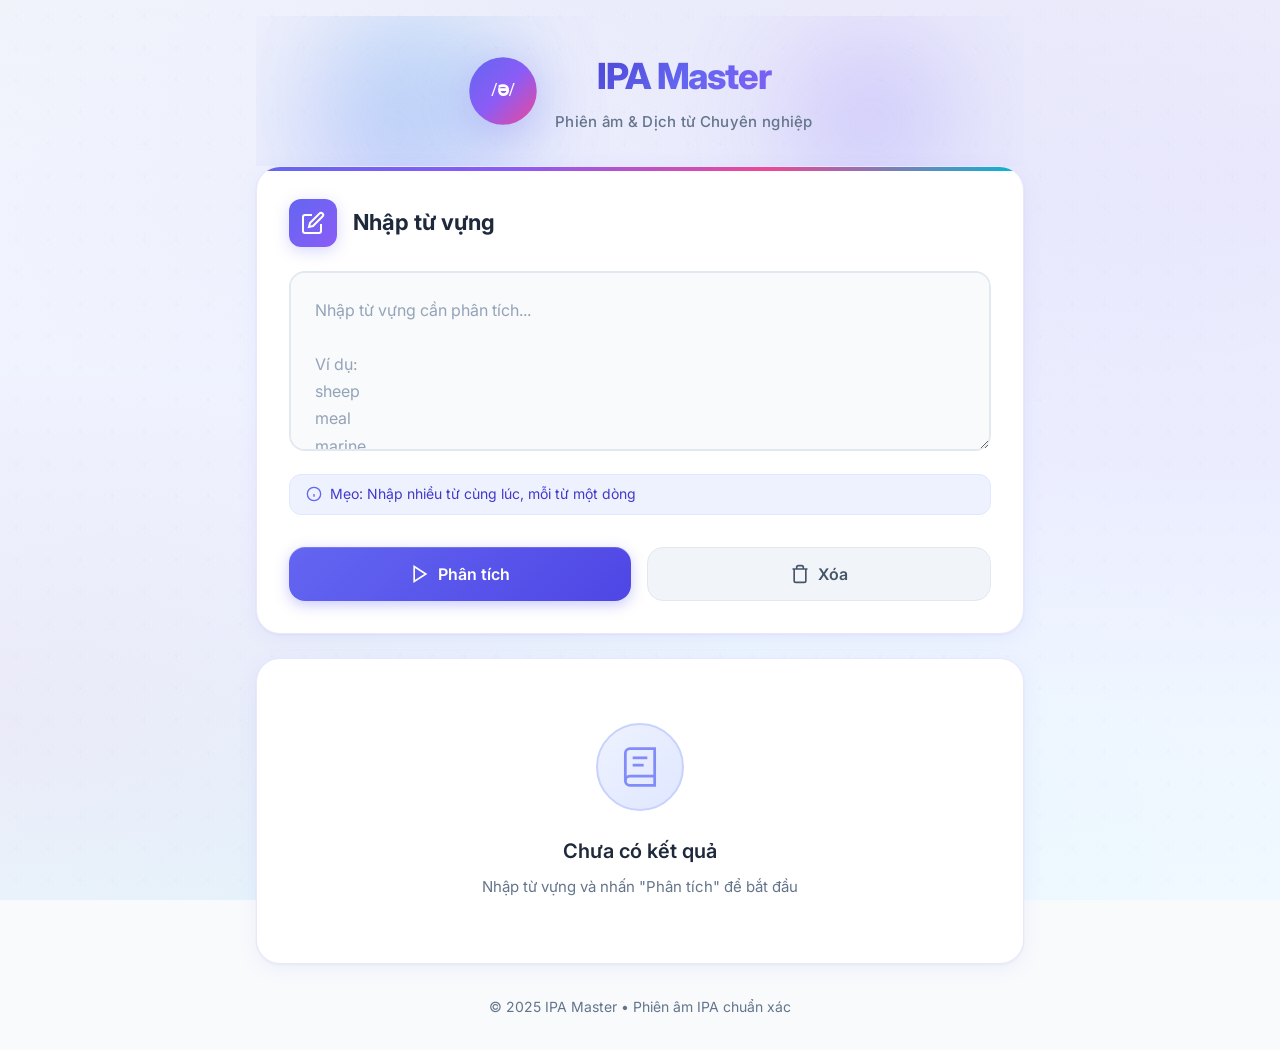
==== index.html @ b2385495 "update code" ====
<!DOCTYPE html>
<html lang="vi">
<head>
    <meta charset="UTF-8">
    <meta name="viewport" content="width=device-width, initial-scale=1.0, maximum-scale=1.0, user-scalable=no">
    <meta name="theme-color" content="#f8fafc">
    <meta name="apple-mobile-web-app-capable" content="yes">
    <meta name="apple-mobile-web-app-status-bar-style" content="default">
    <meta name="apple-mobile-web-app-title" content="IPA Master">
    <meta name="mobile-web-app-capable" content="yes">
    <meta name="application-name" content="IPA Master">
    <meta name="msapplication-TileColor" content="#6366f1">
    <meta name="msapplication-navbutton-color" content="#6366f1">
    
    <title>IPA Master - Phiên âm & Dịch từ</title>
    
    <!-- PWA Manifest -->
    <link rel="manifest" href="manifest.json">
    
    <!-- Icons -->
    <link rel="icon" type="image/svg+xml" href="icons/icon.svg">
    <link rel="apple-touch-icon" href="icons/icon.svg">
    
    <!-- Fonts -->
    <link rel="preconnect" href="https://fonts.googleapis.com">
    <link rel="preconnect" href="https://fonts.gstatic.com" crossorigin>
    <link href="https://fonts.googleapis.com/css2?family=Inter:wght@300;400;500;600;700;800&family=JetBrains+Mono:wght@400;500;600&display=swap" rel="stylesheet">
    
    <link rel="stylesheet" href="style.css">
</head>
<body>
    <!-- Animated Background -->
    <div class="bg-gradient"></div>
    <div class="bg-pattern"></div>
    
    <div class="app-container">
        <!-- Header with Logo -->
        <header class="app-header">
            <div class="logo-container">
                <div class="logo">
                    <svg viewBox="0 0 512 512" class="logo-icon">
                        <defs>
                            <linearGradient id="logoGrad" x1="0%" y1="0%" x2="100%" y2="100%">
                                <stop offset="0%" style="stop-color:#6366f1"/>
                                <stop offset="50%" style="stop-color:#8b5cf6"/>
                                <stop offset="100%" style="stop-color:#ec4899"/>
                            </linearGradient>
                        </defs>
                        <circle cx="256" cy="256" r="240" fill="url(#logoGrad)"/>
                        <text x="256" y="290" text-anchor="middle" font-family="Georgia, serif" font-size="140" font-weight="bold" fill="#fff">/ə/</text>
                    </svg>
                    <div class="logo-text">
                        <h1>IPA Master</h1>
                        <span class="tagline">Phiên âm & Dịch từ Chuyên nghiệp</span>
                    </div>
                </div>
            </div>
            <div class="header-decoration">
                <div class="floating-orb orb-1"></div>
                <div class="floating-orb orb-2"></div>
                <div class="floating-orb orb-3"></div>
            </div>
        </header>

        <!-- Main Content -->
        <main class="main-content">
            <!-- Input Card -->
            <section class="glass-card input-card">
                <div class="card-header">
                    <div class="card-icon">
                        <svg viewBox="0 0 24 24" fill="none" stroke="currentColor" stroke-width="2">
                            <path d="M11 4H4a2 2 0 0 0-2 2v14a2 2 0 0 0 2 2h14a2 2 0 0 0 2-2v-7"/>
                            <path d="M18.5 2.5a2.121 2.121 0 0 1 3 3L12 15l-4 1 1-4 9.5-9.5z"/>
                        </svg>
                    </div>
                    <h2>Nhập từ vựng</h2>
                </div>
                
                <div class="input-wrapper">
                    <textarea 
                        id="wordInput" 
                        class="modern-textarea"
                        placeholder="Nhập từ vựng cần phân tích...&#10;&#10;Ví dụ:&#10;sheep&#10;meal&#10;marine&#10;cheap&#10;three"
                    ></textarea>
                    <div class="textarea-glow"></div>
                </div>
                
                <div class="input-hint">
                    <svg viewBox="0 0 24 24" fill="none" stroke="currentColor" stroke-width="2">
                        <circle cx="12" cy="12" r="10"/>
                        <path d="M12 16v-4"/>
                        <path d="M12 8h.01"/>
                    </svg>
                    <span>Mẹo: Nhập nhiều từ cùng lúc, mỗi từ một dòng</span>
                </div>

                <div class="action-buttons">
                    <button class="btn-modern btn-primary" onclick="processWords()">
                        <svg viewBox="0 0 24 24" fill="none" stroke="currentColor" stroke-width="2">
                            <polygon points="5 3 19 12 5 21 5 3"/>
                        </svg>
                        <span>Phân tích</span>
                        <div class="btn-shine"></div>
                    </button>
                    <button class="btn-modern btn-secondary" onclick="clearResults()">
                        <svg viewBox="0 0 24 24" fill="none" stroke="currentColor" stroke-width="2">
                            <path d="M3 6h18"/>
                            <path d="M19 6v14c0 1-1 2-2 2H7c-1 0-2-1-2-2V6"/>
                            <path d="M8 6V4c0-1 1-2 2-2h4c1 0 2 1 2 2v2"/>
                        </svg>
                        <span>Xóa</span>
                    </button>
                </div>
            </section>

            <!-- Loading State -->
            <div id="loadingIndicator" class="loading-container" style="display: none;">
                <div class="loading-spinner">
                    <div class="spinner-ring"></div>
                    <div class="spinner-ring"></div>
                    <div class="spinner-ring"></div>
                </div>
                <p class="loading-text">Đang phân tích từ vựng...</p>
            </div>

            <!-- Results Section -->
            <section class="results-section" id="resultsSection">
                <div class="empty-state glass-card">
                    <div class="empty-icon">
                        <svg viewBox="0 0 24 24" fill="none" stroke="currentColor" stroke-width="1.5">
                            <path d="M4 19.5A2.5 2.5 0 0 1 6.5 17H20"/>
                            <path d="M6.5 2H20v20H6.5A2.5 2.5 0 0 1 4 19.5v-15A2.5 2.5 0 0 1 6.5 2z"/>
                            <path d="M8 7h8"/>
                            <path d="M8 11h6"/>
                        </svg>
                    </div>
                    <h3>Chưa có kết quả</h3>
                    <p>Nhập từ vựng và nhấn "Phân tích" để bắt đầu</p>
                </div>
            </section>
        </main>

        <!-- Footer -->
        <footer class="app-footer">
            <p>© 2025 IPA Master • Phiên âm IPA chuẩn xác</p>
        </footer>
    </div>

    <!-- Install PWA Button -->
    <button id="installBtn" class="install-btn" style="display: none;">
        <svg viewBox="0 0 24 24" fill="none" stroke="currentColor" stroke-width="2">
            <path d="M21 15v4a2 2 0 0 1-2 2H5a2 2 0 0 1-2-2v-4"/>
            <polyline points="7 10 12 15 17 10"/>
            <line x1="12" y1="15" x2="12" y2="3"/>
        </svg>
        <span>Cài đặt ứng dụng</span>
    </button>

    <script src="script.js"></script>
    <script>
        // Register Service Worker for PWA
        if ('serviceWorker' in navigator) {
            window.addEventListener('load', () => {
                navigator.serviceWorker.register('./sw.js')
                    .then(reg => console.log('Service Worker registered'))
                    .catch(err => console.log('Service Worker registration failed:', err));
            });
        }

        // PWA Install Prompt
        let deferredPrompt;
        const installBtn = document.getElementById('installBtn');

        window.addEventListener('beforeinstallprompt', (e) => {
            e.preventDefault();
            deferredPrompt = e;
            installBtn.style.display = 'flex';
        });

        installBtn.addEventListener('click', async () => {
            if (deferredPrompt) {
                deferredPrompt.prompt();
                const { outcome } = await deferredPrompt.userChoice;
                deferredPrompt = null;
                installBtn.style.display = 'none';
            }
        });

        window.addEventListener('appinstalled', () => {
            installBtn.style.display = 'none';
            deferredPrompt = null;
        });
    </script>
</body>
</html>
---- style.css ----
/* ============================================
   IPA Master - Premium Light Design System
   Modern, Professional & Beautiful UI
   ============================================ */

/* CSS Variables - Design Tokens */
:root {
    /* Primary Colors - Indigo/Purple theme */
    --primary-50: #eef2ff;
    --primary-100: #e0e7ff;
    --primary-200: #c7d2fe;
    --primary-300: #a5b4fc;
    --primary-400: #818cf8;
    --primary-500: #6366f1;
    --primary-600: #4f46e5;
    --primary-700: #4338ca;
    --primary-800: #3730a3;
    
    /* Accent Colors */
    --accent-purple: #8b5cf6;
    --accent-pink: #ec4899;
    --accent-cyan: #06b6d4;
    --accent-emerald: #059669;
    --accent-orange: #f59e0b;
    --accent-blue: #3b82f6;
    
    /* Neutral Colors - Light Theme */
    --gray-50: #f8fafc;
    --gray-100: #f1f5f9;
    --gray-200: #e2e8f0;
    --gray-300: #cbd5e1;
    --gray-400: #94a3b8;
    --gray-500: #64748b;
    --gray-600: #475569;
    --gray-700: #334155;
    --gray-800: #1e293b;
    --gray-900: #0f172a;
    
    /* Light Theme Base */
    --bg-main: linear-gradient(135deg, #f8fafc 0%, #e0e7ff 50%, #f0f4ff 100%);
    --bg-page: #f8fafc;
    --bg-card: #ffffff;
    --bg-card-hover: #ffffff;
    --text-primary: #1e293b;
    --text-secondary: #475569;
    --text-muted: #64748b;
    
    /* Card Effect */
    --card-bg: #ffffff;
    --card-border: rgba(99, 102, 241, 0.15);
    --card-shadow: 0 4px 20px rgba(99, 102, 241, 0.08), 0 1px 3px rgba(0, 0, 0, 0.05);
    --card-shadow-hover: 0 12px 40px rgba(99, 102, 241, 0.15), 0 4px 12px rgba(0, 0, 0, 0.08);
    
    /* Typography */
    --font-sans: 'Inter', -apple-system, BlinkMacSystemFont, 'Segoe UI', sans-serif;
    --font-mono: 'JetBrains Mono', 'SF Mono', 'Fira Code', monospace;
    
    /* Spacing */
    --space-xs: 4px;
    --space-sm: 8px;
    --space-md: 16px;
    --space-lg: 24px;
    --space-xl: 32px;
    --space-2xl: 48px;
    --space-3xl: 64px;
    
    /* Border Radius */
    --radius-sm: 8px;
    --radius-md: 12px;
    --radius-lg: 16px;
    --radius-xl: 24px;
    --radius-full: 9999px;
    
    /* Transitions */
    --transition-fast: 150ms ease;
    --transition-base: 250ms ease;
    --transition-slow: 400ms ease;
    --transition-spring: 500ms cubic-bezier(0.34, 1.56, 0.64, 1);
}

/* Reset & Base */
*, *::before, *::after {
    margin: 0;
    padding: 0;
    box-sizing: border-box;
}

html {
    font-size: 16px;
    scroll-behavior: smooth;
    -webkit-tap-highlight-color: transparent;
}

body {
    font-family: var(--font-sans);
    background: var(--bg-page);
    color: var(--text-primary);
    min-height: 100vh;
    min-height: 100dvh;
    line-height: 1.6;
    overflow-x: hidden;
    -webkit-font-smoothing: antialiased;
    -moz-osx-font-smoothing: grayscale;
}

/* Animated Background - Light Theme */
.bg-gradient {
    position: fixed;
    inset: 0;
    background: 
        radial-gradient(ellipse 100% 80% at 50% -30%, rgba(99, 102, 241, 0.12), transparent),
        radial-gradient(ellipse 80% 60% at 100% 20%, rgba(139, 92, 246, 0.08), transparent),
        radial-gradient(ellipse 60% 40% at 0% 80%, rgba(236, 72, 153, 0.06), transparent),
        radial-gradient(ellipse 70% 50% at 30% 100%, rgba(6, 182, 212, 0.05), transparent),
        linear-gradient(180deg, #f8fafc 0%, #eef2ff 50%, #f0f9ff 100%);
    z-index: -2;
}

.bg-pattern {
    position: fixed;
    inset: 0;
    background-image: 
        radial-gradient(rgba(99, 102, 241, 0.06) 1.5px, transparent 1.5px);
    background-size: 32px 32px;
    z-index: -1;
    animation: patternMove 80s linear infinite;
}

@keyframes patternMove {
    0% { transform: translate(0, 0); }
    100% { transform: translate(32px, 32px); }
}

/* App Container */
.app-container {
    max-width: 800px;
    margin: 0 auto;
    padding: var(--space-md);
    padding-bottom: env(safe-area-inset-bottom, 20px);
    min-height: 100vh;
    min-height: 100dvh;
    display: flex;
    flex-direction: column;
}

/* Header */
.app-header {
    text-align: center;
    padding: var(--space-xl) 0;
    position: relative;
}

.logo-container {
    position: relative;
    z-index: 1;
}

.logo {
    display: flex;
    align-items: center;
    justify-content: center;
    gap: var(--space-md);
}

.logo-icon {
    width: 72px;
    height: 72px;
    filter: drop-shadow(0 8px 24px rgba(99, 102, 241, 0.35));
    animation: logoFloat 6s ease-in-out infinite;
}

@keyframes logoFloat {
    0%, 100% { transform: translateY(0) rotate(0deg); }
    50% { transform: translateY(-8px) rotate(2deg); }
}

.logo-text h1 {
    font-size: 2.25rem;
    font-weight: 800;
    background: linear-gradient(135deg, var(--primary-700) 0%, var(--primary-500) 50%, var(--accent-purple) 100%);
    -webkit-background-clip: text;
    -webkit-text-fill-color: transparent;
    background-clip: text;
    letter-spacing: -0.03em;
}

.tagline {
    display: block;
    font-size: 0.9375rem;
    color: var(--text-muted);
    font-weight: 500;
    margin-top: var(--space-xs);
    letter-spacing: 0.02em;
}

/* Header Decorations */
.header-decoration {
    position: absolute;
    inset: 0;
    pointer-events: none;
    overflow: hidden;
}

.floating-orb {
    position: absolute;
    border-radius: 50%;
    filter: blur(60px);
    opacity: 0.4;
    animation: orbFloat 10s ease-in-out infinite;
}

.orb-1 {
    width: 200px;
    height: 200px;
    background: linear-gradient(135deg, var(--primary-300), var(--primary-400));
    top: 10%;
    left: 5%;
    animation-delay: 0s;
}

.orb-2 {
    width: 150px;
    height: 150px;
    background: linear-gradient(135deg, var(--accent-purple), var(--primary-300));
    top: 20%;
    right: 10%;
    animation-delay: -3s;
}

.orb-3 {
    width: 120px;
    height: 120px;
    background: linear-gradient(135deg, var(--accent-cyan), var(--primary-200));
    bottom: 10%;
    left: 15%;
    animation-delay: -5s;
}

@keyframes orbFloat {
    0%, 100% { transform: translate(0, 0) scale(1); }
    33% { transform: translate(20px, -20px) scale(1.1); }
    66% { transform: translate(-10px, 10px) scale(0.9); }
}

/* Main Content */
.main-content {
    flex: 1;
    display: flex;
    flex-direction: column;
    gap: var(--space-lg);
}

/* Glass Card - Light Theme */
.glass-card {
    background: var(--card-bg);
    backdrop-filter: blur(20px);
    -webkit-backdrop-filter: blur(20px);
    border: 1px solid var(--card-border);
    border-radius: var(--radius-xl);
    padding: var(--space-xl);
    box-shadow: var(--card-shadow);
    transition: all var(--transition-base);
}

.glass-card:hover {
    background: var(--bg-card-hover);
    border-color: var(--primary-300);
    box-shadow: var(--card-shadow-hover);
}

/* Input Card */
.input-card {
    position: relative;
    overflow: hidden;
}

.input-card::before {
    content: '';
    position: absolute;
    top: 0;
    left: 0;
    right: 0;
    height: 4px;
    background: linear-gradient(90deg, var(--primary-500), var(--accent-purple), var(--accent-pink), var(--accent-cyan));
    border-radius: var(--radius-xl) var(--radius-xl) 0 0;
}

.card-header {
    display: flex;
    align-items: center;
    gap: var(--space-md);
    margin-bottom: var(--space-lg);
}

.card-icon {
    width: 48px;
    height: 48px;
    background: linear-gradient(135deg, var(--primary-500), var(--accent-purple));
    border-radius: var(--radius-md);
    display: flex;
    align-items: center;
    justify-content: center;
    box-shadow: 0 4px 15px rgba(99, 102, 241, 0.25);
}

.card-icon svg {
    width: 24px;
    height: 24px;
    color: #fff;
}

.card-header h2 {
    font-size: 1.375rem;
    font-weight: 700;
    color: var(--text-primary);
}

/* Input Wrapper */
.input-wrapper {
    position: relative;
}

.modern-textarea {
    width: 100%;
    min-height: 180px;
    padding: var(--space-lg);
    background: var(--gray-50);
    border: 2px solid var(--gray-200);
    border-radius: var(--radius-lg);
    color: var(--text-primary);
    font-family: var(--font-sans);
    font-size: 1rem;
    line-height: 1.7;
    resize: vertical;
    transition: all var(--transition-base);
}

.modern-textarea::placeholder {
    color: var(--gray-400);
}

.modern-textarea:focus {
    outline: none;
    border-color: var(--primary-500);
    background: #fff;
    box-shadow: 
        0 0 0 4px rgba(99, 102, 241, 0.1),
        0 2px 8px rgba(99, 102, 241, 0.08);
}

.textarea-glow {
    position: absolute;
    inset: 0;
    border-radius: var(--radius-lg);
    pointer-events: none;
    opacity: 0;
    background: linear-gradient(135deg, 
        rgba(99, 102, 241, 0.03), 
        rgba(139, 92, 246, 0.02));
    transition: opacity var(--transition-base);
}

.modern-textarea:focus + .textarea-glow {
    opacity: 1;
}

/* Input Hint */
.input-hint {
    display: flex;
    align-items: center;
    gap: var(--space-sm);
    margin-top: var(--space-md);
    padding: var(--space-sm) var(--space-md);
    background: var(--primary-50);
    border: 1px solid var(--primary-100);
    border-radius: var(--radius-md);
    color: var(--primary-700);
    font-size: 0.875rem;
}

.input-hint svg {
    width: 16px;
    height: 16px;
    flex-shrink: 0;
    color: var(--primary-500);
}

/* Action Buttons */
.action-buttons {
    display: flex;
    gap: var(--space-md);
    margin-top: var(--space-xl);
}

.btn-modern {
    flex: 1;
    display: flex;
    align-items: center;
    justify-content: center;
    gap: var(--space-sm);
    padding: var(--space-md) var(--space-xl);
    border: none;
    border-radius: var(--radius-lg);
    font-family: var(--font-sans);
    font-size: 1rem;
    font-weight: 600;
    cursor: pointer;
    transition: all var(--transition-base);
    position: relative;
    overflow: hidden;
}

.btn-modern svg {
    width: 20px;
    height: 20px;
}

.btn-primary {
    background: linear-gradient(135deg, var(--primary-500), var(--primary-600));
    color: #fff;
    box-shadow: 
        0 4px 14px rgba(99, 102, 241, 0.35),
        inset 0 1px 0 rgba(255, 255, 255, 0.15);
}

.btn-primary:hover {
    background: linear-gradient(135deg, var(--primary-600), var(--primary-700));
    transform: translateY(-2px);
    box-shadow: 
        0 8px 20px rgba(99, 102, 241, 0.4),
        inset 0 1px 0 rgba(255, 255, 255, 0.2);
}

.btn-primary:active {
    transform: translateY(0);
}

.btn-shine {
    position: absolute;
    top: 0;
    left: -100%;
    width: 100%;
    height: 100%;
    background: linear-gradient(
        90deg,
        transparent,
        rgba(255, 255, 255, 0.3),
        transparent
    );
    transition: left 0.5s ease;
}

.btn-primary:hover .btn-shine {
    left: 100%;
}

.btn-secondary {
    background: var(--gray-100);
    border: 1px solid var(--gray-200);
    color: var(--text-secondary);
}

.btn-secondary:hover {
    background: var(--gray-200);
    border-color: var(--gray-300);
    color: var(--text-primary);
}

/* Loading Container */
.loading-container {
    display: flex;
    flex-direction: column;
    align-items: center;
    justify-content: center;
    padding: var(--space-3xl);
    gap: var(--space-lg);
}

.loading-spinner {
    position: relative;
    width: 60px;
    height: 60px;
}

.spinner-ring {
    position: absolute;
    inset: 0;
    border-radius: 50%;
    border: 3px solid transparent;
    animation: spinnerRotate 1.5s linear infinite;
}

.spinner-ring:nth-child(1) {
    border-top-color: var(--primary-500);
    animation-delay: 0s;
}

.spinner-ring:nth-child(2) {
    inset: 6px;
    border-right-color: var(--accent-purple);
    animation-delay: 0.15s;
    animation-direction: reverse;
}

.spinner-ring:nth-child(3) {
    inset: 12px;
    border-bottom-color: var(--accent-pink);
    animation-delay: 0.3s;
}

@keyframes spinnerRotate {
    0% { transform: rotate(0deg); }
    100% { transform: rotate(360deg); }
}

.loading-text {
    color: var(--text-secondary);
    font-weight: 500;
    animation: pulse 2s ease-in-out infinite;
}

@keyframes pulse {
    0%, 100% { opacity: 1; }
    50% { opacity: 0.5; }
}

/* Results Section */
.results-section {
    display: flex;
    flex-direction: column;
    gap: var(--space-md);
}

/* Empty State */
.empty-state {
    text-align: center;
    padding: var(--space-3xl) var(--space-xl);
}

.empty-icon {
    width: 88px;
    height: 88px;
    margin: 0 auto var(--space-lg);
    background: linear-gradient(135deg, var(--primary-50), var(--primary-100));
    border: 2px solid var(--primary-200);
    border-radius: 50%;
    display: flex;
    align-items: center;
    justify-content: center;
}

.empty-icon svg {
    width: 44px;
    height: 44px;
    color: var(--primary-400);
}

.empty-state h3 {
    font-size: 1.25rem;
    font-weight: 600;
    color: var(--text-primary);
    margin-bottom: var(--space-sm);
}

.empty-state p {
    color: var(--text-muted);
    font-size: 0.9375rem;
}

/* Word Card - Light Theme */
.word-card {
    background: var(--card-bg);
    backdrop-filter: blur(20px);
    -webkit-backdrop-filter: blur(20px);
    border: 1px solid var(--card-border);
    border-radius: var(--radius-xl);
    padding: var(--space-xl);
    transition: all var(--transition-base);
    animation: cardSlideIn 0.4s ease-out backwards;
}

.word-card:hover {
    background: var(--bg-card-hover);
    border-color: var(--primary-400);
    transform: translateY(-4px);
    box-shadow: 
        0 16px 40px rgba(99, 102, 241, 0.12),
        0 4px 12px rgba(0, 0, 0, 0.05),
        0 0 0 1px rgba(99, 102, 241, 0.1);
}

@keyframes cardSlideIn {
    from {
        opacity: 0;
        transform: translateY(20px);
    }
    to {
        opacity: 1;
        transform: translateY(0);
    }
}

.word-card:nth-child(1) { animation-delay: 0.05s; }
.word-card:nth-child(2) { animation-delay: 0.1s; }
.word-card:nth-child(3) { animation-delay: 0.15s; }
.word-card:nth-child(4) { animation-delay: 0.2s; }
.word-card:nth-child(5) { animation-delay: 0.25s; }

.word-header {
    display: flex;
    align-items: center;
    justify-content: space-between;
    gap: var(--space-md);
    margin-bottom: var(--space-lg);
    flex-wrap: wrap;
}

.word-title {
    font-size: 1.875rem;
    font-weight: 700;
    background: linear-gradient(135deg, var(--primary-700), var(--primary-500));
    -webkit-background-clip: text;
    -webkit-text-fill-color: transparent;
    background-clip: text;
}

.audio-buttons {
    display: flex;
    gap: var(--space-sm);
}

.audio-btn {
    display: flex;
    align-items: center;
    gap: var(--space-xs);
    padding: var(--space-sm) var(--space-md);
    background: var(--primary-50);
    border: 1px solid var(--primary-200);
    border-radius: var(--radius-md);
    color: var(--primary-600);
    font-family: var(--font-sans);
    font-size: 0.875rem;
    font-weight: 600;
    cursor: pointer;
    transition: all var(--transition-base);
}

.audio-btn:hover {
    background: var(--primary-500);
    border-color: var(--primary-500);
    color: #fff;
    transform: scale(1.05);
    box-shadow: 0 4px 12px rgba(99, 102, 241, 0.3);
}

.audio-btn:active {
    transform: scale(0.95);
}

.word-info {
    display: flex;
    flex-direction: column;
    gap: var(--space-md);
}

.info-row {
    display: flex;
    align-items: flex-start;
    gap: var(--space-md);
    padding: var(--space-md);
    background: linear-gradient(135deg, var(--gray-50), #fff);
    border-radius: var(--radius-md);
    border-left: 4px solid var(--primary-500);
    box-shadow: 0 1px 3px rgba(0, 0, 0, 0.03);
}

.info-label {
    font-size: 0.875rem;
    font-weight: 600;
    color: var(--primary-600);
    min-width: 100px;
    flex-shrink: 0;
}

.info-content {
    color: var(--text-primary);
    font-size: 1rem;
}

.phonetic {
    font-family: var(--font-mono);
    font-size: 1.25rem;
    color: var(--accent-purple);
    font-weight: 600;
    background: linear-gradient(135deg, var(--accent-purple), var(--accent-pink));
    -webkit-background-clip: text;
    -webkit-text-fill-color: transparent;
    background-clip: text;
}

/* Short Meaning - Nghĩa chính */
.short-meaning {
    font-size: 1.25rem;
    font-weight: 700;
    color: var(--accent-emerald);
    margin-right: var(--space-sm);
}

.part-of-speech {
    font-size: 0.875rem;
    color: var(--text-muted);
    font-style: italic;
    background: var(--gray-100);
    padding: 2px 8px;
    border-radius: var(--radius-sm);
}

/* Explanation Row - Giải thích chi tiết */
.explanation-row {
    margin-top: var(--space-sm);
    padding-top: var(--space-md);
    border-top: 1px solid var(--gray-200);
    border-left-color: var(--accent-cyan);
}

.explanation {
    color: var(--text-secondary);
    font-size: 0.9375rem;
    line-height: 1.7;
}

/* Error State */
.error {
    background: linear-gradient(135deg, #fef2f2, #fee2e2);
    border: 1px solid #fecaca;
    border-radius: var(--radius-lg);
    padding: var(--space-lg);
    color: #dc2626;
    text-align: center;
    font-weight: 500;
}

/* Footer */
.app-footer {
    text-align: center;
    padding: var(--space-xl) 0;
    margin-top: auto;
}

.app-footer p {
    color: var(--text-muted);
    font-size: 0.875rem;
}

/* Install Button */
.install-btn {
    position: fixed;
    bottom: var(--space-xl);
    right: var(--space-xl);
    display: flex;
    align-items: center;
    gap: var(--space-sm);
    padding: var(--space-md) var(--space-lg);
    background: linear-gradient(135deg, var(--primary-500), var(--primary-600));
    border: none;
    border-radius: var(--radius-full);
    color: #fff;
    font-family: var(--font-sans);
    font-size: 0.9375rem;
    font-weight: 600;
    cursor: pointer;
    box-shadow: 
        0 4px 20px rgba(99, 102, 241, 0.35),
        0 0 0 1px rgba(255, 255, 255, 0.1) inset;
    transition: all var(--transition-base);
    z-index: 100;
    animation: bounceIn 0.5s ease-out;
}

.install-btn:hover {
    transform: translateY(-4px) scale(1.02);
    box-shadow: 
        0 8px 30px rgba(99, 102, 241, 0.45),
        0 0 0 1px rgba(255, 255, 255, 0.2) inset;
}

.install-btn svg {
    width: 20px;
    height: 20px;
}

@keyframes bounceIn {
    0% {
        opacity: 0;
        transform: scale(0.8) translateY(20px);
    }
    50% {
        transform: scale(1.05) translateY(-5px);
    }
    100% {
        opacity: 1;
        transform: scale(1) translateY(0);
    }
}

/* Responsive Design */
@media (max-width: 640px) {
    :root {
        font-size: 15px;
    }
    
    .app-container {
        padding: var(--space-sm);
    }
    
    .app-header {
        padding: var(--space-lg) 0;
    }
    
    .logo {
        flex-direction: column;
        gap: var(--space-sm);
    }
    
    .logo-icon {
        width: 60px;
        height: 60px;
    }
    
    .logo-text h1 {
        font-size: 1.75rem;
    }
    
    .glass-card {
        padding: var(--space-lg);
        border-radius: var(--radius-lg);
    }
    
    .modern-textarea {
        min-height: 150px;
        padding: var(--space-md);
    }
    
    .action-buttons {
        flex-direction: column;
    }
    
    .word-header {
        flex-direction: column;
        align-items: flex-start;
    }
    
    .word-title {
        font-size: 1.5rem;
    }
    
    .info-row {
        flex-direction: column;
        gap: var(--space-xs);
    }
    
    .info-label {
        min-width: auto;
    }
    
    .install-btn {
        bottom: var(--space-md);
        right: var(--space-md);
        left: var(--space-md);
        justify-content: center;
    }
}

/* PWA Standalone Mode */
@media (display-mode: standalone) {
    .app-header {
        padding-top: env(safe-area-inset-top, var(--space-xl));
    }
    
    .install-btn {
        display: none !important;
    }
}

/* Reduced Motion */
@media (prefers-reduced-motion: reduce) {
    *, *::before, *::after {
        animation-duration: 0.01ms !important;
        animation-iteration-count: 1 !important;
        transition-duration: 0.01ms !important;
    }
}

/* High Contrast */
@media (prefers-contrast: high) {
    .glass-card {
        border-width: 2px;
        border-color: var(--primary-600);
    }
    
    .btn-modern {
        border: 2px solid currentColor;
    }
}

/* Selection Colors */
::selection {
    background: var(--primary-200);
    color: var(--primary-900);
}

/* Scrollbar Styling */
::-webkit-scrollbar {
    width: 8px;
    height: 8px;
}

::-webkit-scrollbar-track {
    background: var(--gray-100);
    border-radius: var(--radius-full);
}

::-webkit-scrollbar-thumb {
    background: linear-gradient(180deg, var(--primary-300), var(--primary-400));
    border-radius: var(--radius-full);
}

::-webkit-scrollbar-thumb:hover {
    background: linear-gradient(180deg, var(--primary-400), var(--primary-500));
}
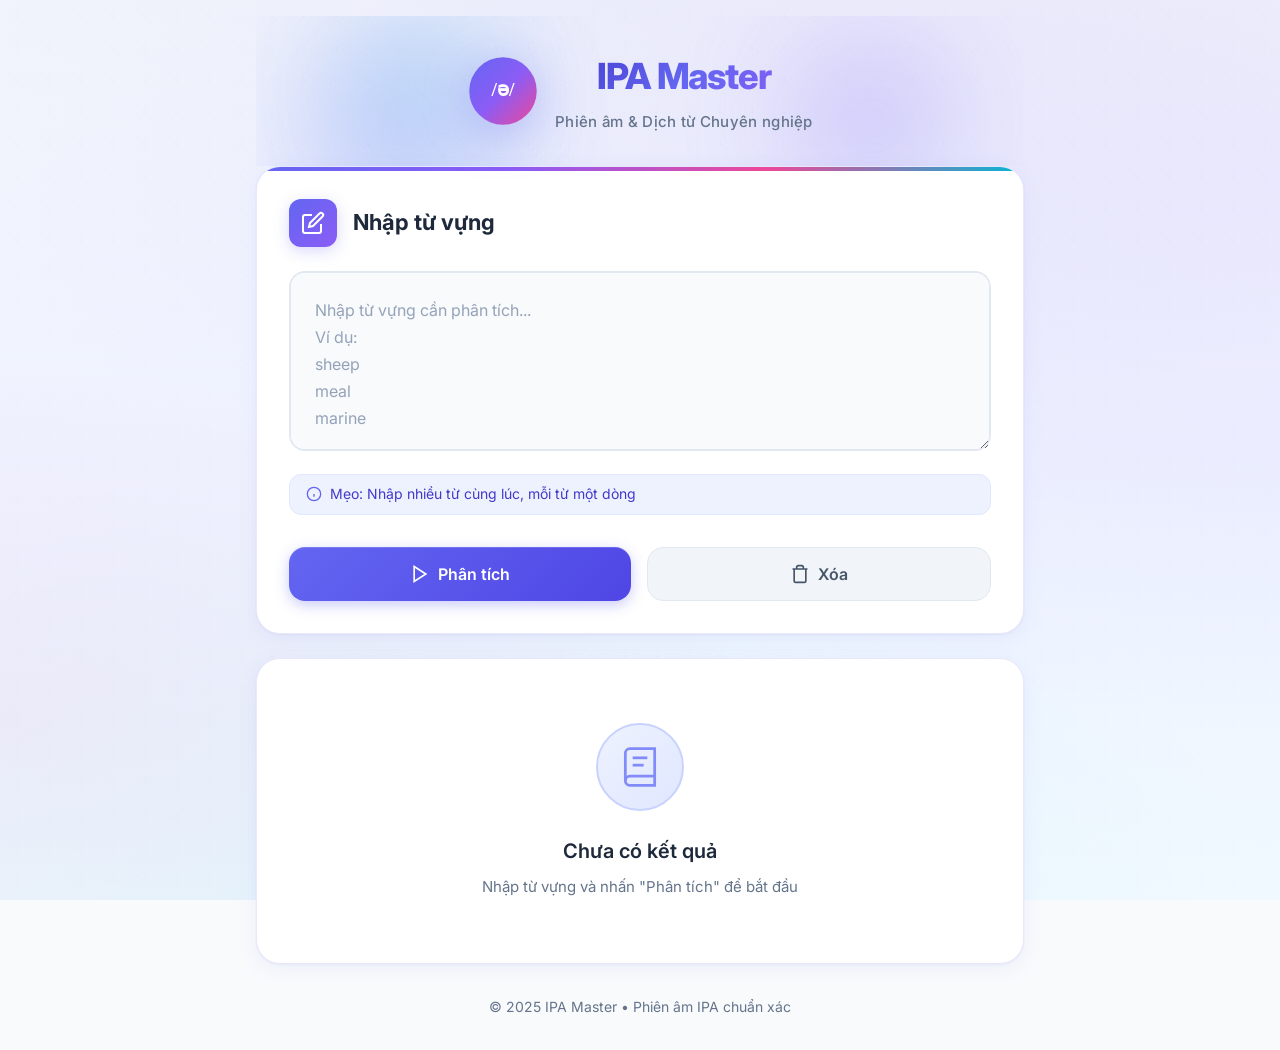
==== commit 73989742: "update" ====
--- a/index.html
+++ b/index.html
@@ -80,7 +80,7 @@
                     <textarea 
                         id="wordInput" 
                         class="modern-textarea"
-                        placeholder="Nhập từ vựng cần phân tích...&#10;&#10;Ví dụ:&#10;sheep&#10;meal&#10;marine&#10;cheap&#10;three"
+                        placeholder="Nhập từ vựng cần phân tích...&#10;Ví dụ:&#10;sheep&#10;meal&#10;marine"
                     ></textarea>
                     <div class="textarea-glow"></div>
                 </div>
@@ -154,6 +154,13 @@
             <line x1="12" y1="15" x2="12" y2="3"/>
         </svg>
         <span>Cài đặt ứng dụng</span>
+    </button>
+
+    <!-- Back to Top Button -->
+    <button id="backToTopBtn" class="back-to-top-btn" aria-label="Lên đầu trang">
+        <svg viewBox="0 0 24 24" fill="none" stroke="currentColor" stroke-width="2.5" stroke-linecap="round" stroke-linejoin="round">
+            <polyline points="18 15 12 9 6 15"/>
+        </svg>
     </button>
 
     <script src="script.js"></script>
@@ -190,6 +197,24 @@
             installBtn.style.display = 'none';
             deferredPrompt = null;
         });
+
+        // Back to Top Button
+        const backToTopBtn = document.getElementById('backToTopBtn');
+        
+        window.addEventListener('scroll', () => {
+            if (window.scrollY > 300) {
+                backToTopBtn.classList.add('visible');
+            } else {
+                backToTopBtn.classList.remove('visible');
+            }
+        });
+
+        backToTopBtn.addEventListener('click', () => {
+            window.scrollTo({
+                top: 0,
+                behavior: 'smooth'
+            });
+        });
     </script>
 </body>
 </html>
--- a/style.css
+++ b/style.css
@@ -927,4 +927,66 @@
 
 ::-webkit-scrollbar-thumb:hover {
     background: linear-gradient(180deg, var(--primary-400), var(--primary-500));
+}
+
+/* Back to Top Button */
+.back-to-top-btn {
+    position: fixed;
+    bottom: var(--space-xl);
+    right: var(--space-xl);
+    width: 50px;
+    height: 50px;
+    display: flex;
+    align-items: center;
+    justify-content: center;
+    background: linear-gradient(135deg, var(--primary-500), var(--accent-purple));
+    border: 2px solid rgba(255, 255, 255, 0.3);
+    border-radius: 50%;
+    color: #fff;
+    cursor: pointer;
+    box-shadow: 
+        0 4px 20px rgba(99, 102, 241, 0.4),
+        0 0 0 4px rgba(99, 102, 241, 0.1);
+    transition: all var(--transition-base);
+    z-index: 99;
+    opacity: 0;
+    visibility: hidden;
+    transform: translateY(20px) scale(0.8);
+}
+
+.back-to-top-btn.visible {
+    opacity: 1;
+    visibility: visible;
+    transform: translateY(0) scale(1);
+}
+
+.back-to-top-btn:hover {
+    transform: translateY(-4px) scale(1.1);
+    box-shadow: 
+        0 8px 30px rgba(99, 102, 241, 0.5),
+        0 0 0 6px rgba(99, 102, 241, 0.15);
+    background: linear-gradient(135deg, var(--primary-600), var(--accent-pink));
+}
+
+.back-to-top-btn:active {
+    transform: translateY(-2px) scale(1.05);
+}
+
+.back-to-top-btn svg {
+    width: 24px;
+    height: 24px;
+}
+
+@media (max-width: 640px) {
+    .back-to-top-btn {
+        bottom: var(--space-lg);
+        right: var(--space-md);
+        width: 44px;
+        height: 44px;
+    }
+    
+    .back-to-top-btn svg {
+        width: 20px;
+        height: 20px;
+    }
 }
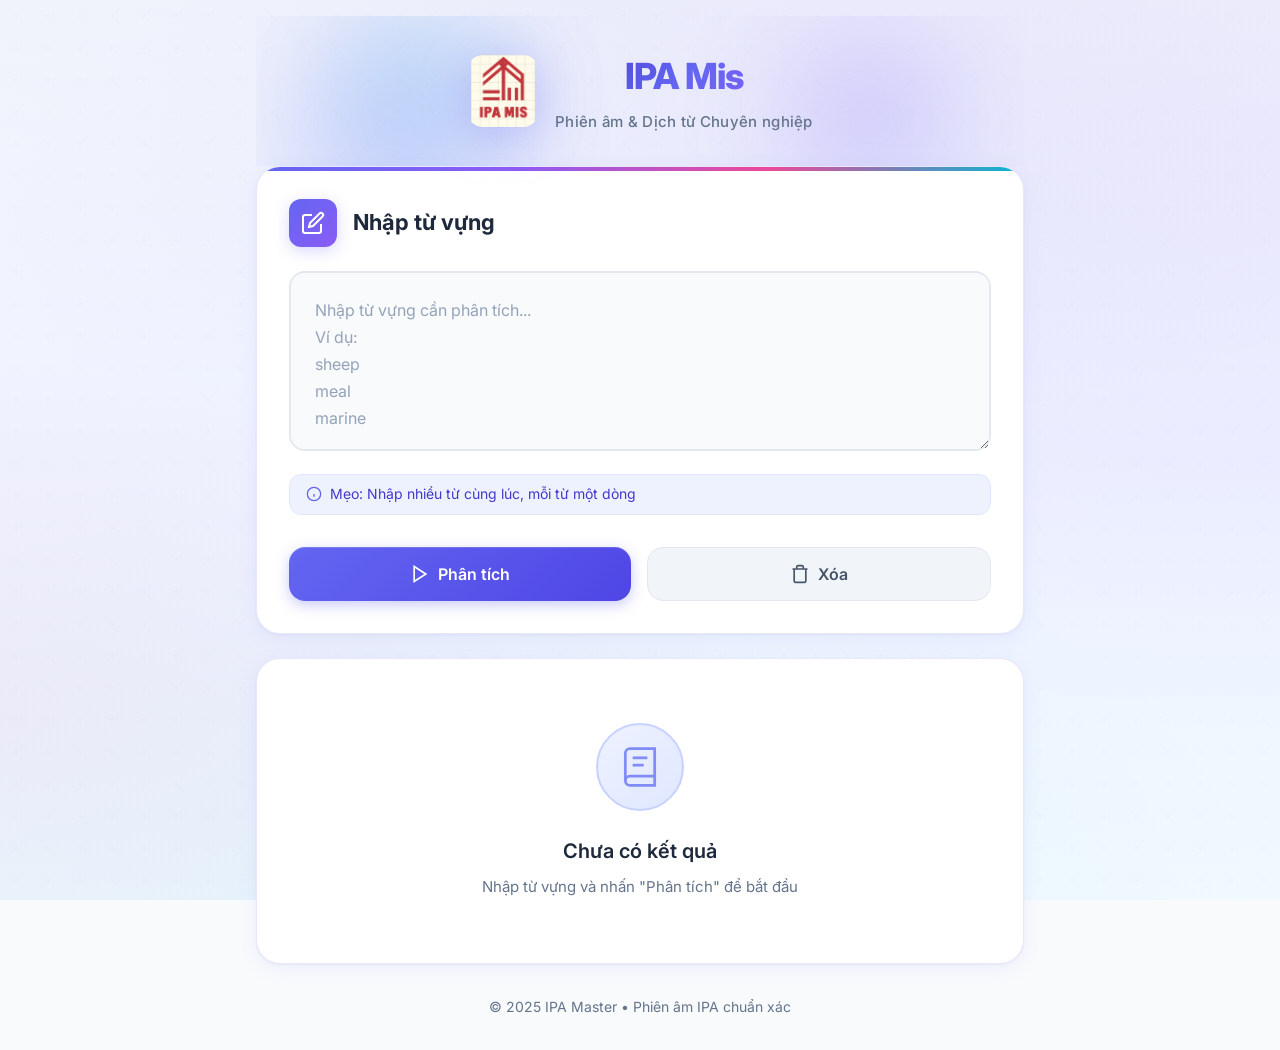
==== commit 56bd6bd0: "update" ====
--- a/index.html
+++ b/index.html
@@ -6,20 +6,27 @@
     <meta name="theme-color" content="#f8fafc">
     <meta name="apple-mobile-web-app-capable" content="yes">
     <meta name="apple-mobile-web-app-status-bar-style" content="default">
-    <meta name="apple-mobile-web-app-title" content="IPA Master">
+    <meta name="apple-mobile-web-app-title" content="IPA Mis">
     <meta name="mobile-web-app-capable" content="yes">
-    <meta name="application-name" content="IPA Master">
+    <meta name="application-name" content="IPA Mis">
     <meta name="msapplication-TileColor" content="#6366f1">
     <meta name="msapplication-navbutton-color" content="#6366f1">
     
-    <title>IPA Master - Phiên âm & Dịch từ</title>
+    <title>IPA Mis - Phiên âm & Dịch từ</title>
     
     <!-- PWA Manifest -->
     <link rel="manifest" href="manifest.json">
     
     <!-- Icons -->
-    <link rel="icon" type="image/svg+xml" href="icons/icon.svg">
-    <link rel="apple-touch-icon" href="icons/icon.svg">
+    <link rel="icon" type="image/png" href="icons/logo.png">
+    <link rel="apple-touch-icon" sizes="180x180" href="icons/logo.png">
+    <link rel="apple-touch-icon" sizes="152x152" href="icons/logo.png">
+    <link rel="apple-touch-icon" sizes="144x144" href="icons/logo.png">
+    <link rel="apple-touch-icon" sizes="120x120" href="icons/logo.png">
+    <link rel="apple-touch-icon" sizes="114x114" href="icons/logo.png">
+    <link rel="apple-touch-icon" sizes="76x76" href="icons/logo.png">
+    <link rel="apple-touch-icon" sizes="72x72" href="icons/logo.png">
+    <link rel="apple-touch-icon" href="icons/logo.png">
     
     <!-- Fonts -->
     <link rel="preconnect" href="https://fonts.googleapis.com">
@@ -38,19 +45,9 @@
         <header class="app-header">
             <div class="logo-container">
                 <div class="logo">
-                    <svg viewBox="0 0 512 512" class="logo-icon">
-                        <defs>
-                            <linearGradient id="logoGrad" x1="0%" y1="0%" x2="100%" y2="100%">
-                                <stop offset="0%" style="stop-color:#6366f1"/>
-                                <stop offset="50%" style="stop-color:#8b5cf6"/>
-                                <stop offset="100%" style="stop-color:#ec4899"/>
-                            </linearGradient>
-                        </defs>
-                        <circle cx="256" cy="256" r="240" fill="url(#logoGrad)"/>
-                        <text x="256" y="290" text-anchor="middle" font-family="Georgia, serif" font-size="140" font-weight="bold" fill="#fff">/ə/</text>
-                    </svg>
+                    <img src="icons/logo.png" alt="IPA Mis Logo" class="logo-image">
                     <div class="logo-text">
-                        <h1>IPA Master</h1>
+                        <h1>IPA Mis</h1>
                         <span class="tagline">Phiên âm & Dịch từ Chuyên nghiệp</span>
                     </div>
                 </div>
--- a/style.css
+++ b/style.css
@@ -165,6 +165,15 @@
 .logo-icon {
     width: 72px;
     height: 72px;
+    filter: drop-shadow(0 8px 24px rgba(99, 102, 241, 0.35));
+    animation: logoFloat 6s ease-in-out infinite;
+}
+
+.logo-image {
+    width: 72px;
+    height: 72px;
+    border-radius: 16px;
+    object-fit: contain;
     filter: drop-shadow(0 8px 24px rgba(99, 102, 241, 0.35));
     animation: logoFloat 6s ease-in-out infinite;
 }
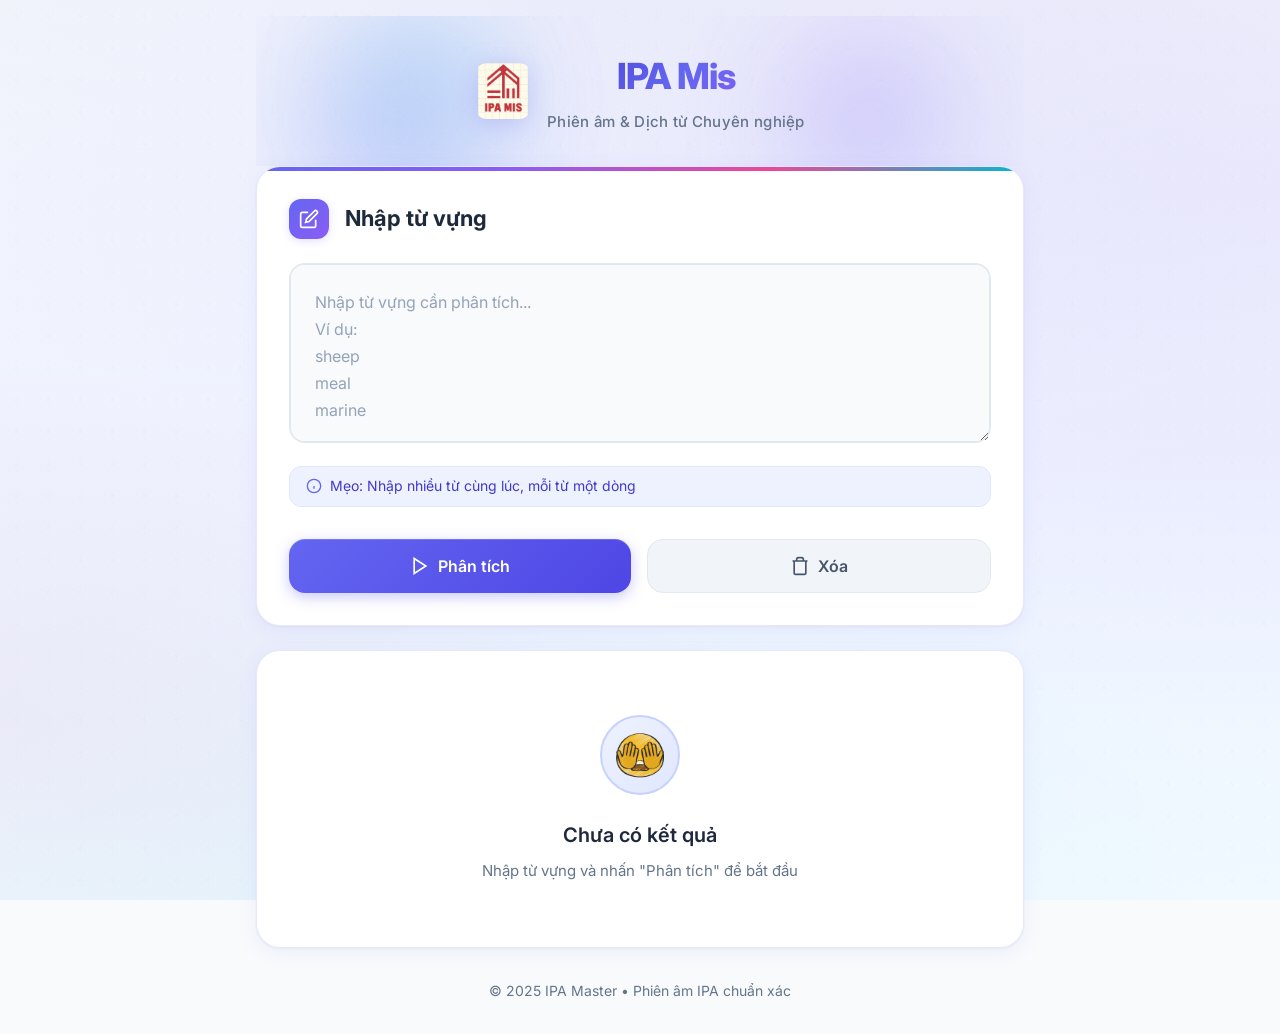
==== commit d90a99fe: "update icon" ====
--- a/index.html
+++ b/index.html
@@ -124,12 +124,7 @@
             <section class="results-section" id="resultsSection">
                 <div class="empty-state glass-card">
                     <div class="empty-icon">
-                        <svg viewBox="0 0 24 24" fill="none" stroke="currentColor" stroke-width="1.5">
-                            <path d="M4 19.5A2.5 2.5 0 0 1 6.5 17H20"/>
-                            <path d="M6.5 2H20v20H6.5A2.5 2.5 0 0 1 4 19.5v-15A2.5 2.5 0 0 1 6.5 2z"/>
-                            <path d="M8 7h8"/>
-                            <path d="M8 11h6"/>
-                        </svg>
+                        <img src="icons/hidden.png" alt="No Results Icon">
                     </div>
                     <h3>Chưa có kết quả</h3>
                     <p>Nhập từ vựng và nhấn "Phân tích" để bắt đầu</p>
--- a/style.css
+++ b/style.css
@@ -163,24 +163,24 @@
 }
 
 .logo-icon {
-    width: 72px;
-    height: 72px;
-    filter: drop-shadow(0 8px 24px rgba(99, 102, 241, 0.35));
+    width: 56px;
+    height: 56px;
+    filter: drop-shadow(0 4px 12px rgba(99, 102, 241, 0.25));
     animation: logoFloat 6s ease-in-out infinite;
 }
 
 .logo-image {
-    width: 72px;
-    height: 72px;
-    border-radius: 16px;
+    width: 56px;
+    height: 56px;
+    border-radius: 12px;
     object-fit: contain;
-    filter: drop-shadow(0 8px 24px rgba(99, 102, 241, 0.35));
+    filter: drop-shadow(0 4px 12px rgba(99, 102, 241, 0.25));
     animation: logoFloat 6s ease-in-out infinite;
 }
 
 @keyframes logoFloat {
-    0%, 100% { transform: translateY(0) rotate(0deg); }
-    50% { transform: translateY(-8px) rotate(2deg); }
+    0%, 100% { transform: translateY(0) rotate(0deg) scale(1); }
+    50% { transform: translateY(-6px) rotate(1deg) scale(1.02); }
 }
 
 .logo-text h1 {
@@ -302,20 +302,39 @@
 }
 
 .card-icon {
-    width: 48px;
-    height: 48px;
+    width: 40px;
+    height: 40px;
     background: linear-gradient(135deg, var(--primary-500), var(--accent-purple));
     border-radius: var(--radius-md);
     display: flex;
     align-items: center;
     justify-content: center;
-    box-shadow: 0 4px 15px rgba(99, 102, 241, 0.25);
+    box-shadow: 0 2px 8px rgba(99, 102, 241, 0.2);
+    animation: iconPulse 2s ease-in-out infinite;
+    flex-shrink: 0;
 }
 
 .card-icon svg {
-    width: 24px;
-    height: 24px;
+    width: 20px;
+    height: 20px;
     color: #fff;
+    animation: iconSpin 3s ease-in-out infinite;
+}
+
+@keyframes iconPulse {
+    0%, 100% { 
+        box-shadow: 0 2px 8px rgba(99, 102, 241, 0.2),
+                    0 0 0 0 rgba(99, 102, 241, 0);
+    }
+    50% { 
+        box-shadow: 0 4px 12px rgba(99, 102, 241, 0.3),
+                    0 0 0 6px rgba(99, 102, 241, 0.1);
+    }
+}
+
+@keyframes iconSpin {
+    0% { transform: rotate(0deg); }
+    100% { transform: rotate(360deg); }
 }
 
 .card-header h2 {
@@ -547,8 +566,8 @@
 }
 
 .empty-icon {
-    width: 88px;
-    height: 88px;
+    width: 80px;
+    height: 80px;
     margin: 0 auto var(--space-lg);
     background: linear-gradient(135deg, var(--primary-50), var(--primary-100));
     border: 2px solid var(--primary-200);
@@ -556,12 +575,43 @@
     display: flex;
     align-items: center;
     justify-content: center;
+    animation: emptyIconBounce 2s ease-in-out infinite;
+}
+
+.empty-icon img {
+    width: 48px;
+    height: 48px;
+    object-fit: contain;
+    animation: fadeInScale 0.6s ease-out;
 }
 
 .empty-icon svg {
     width: 44px;
     height: 44px;
     color: var(--primary-400);
+    animation: fadeInScale 0.6s ease-out;
+}
+
+@keyframes emptyIconBounce {
+    0%, 100% { 
+        transform: scale(1);
+        box-shadow: 0 4px 12px rgba(99, 102, 241, 0.15);
+    }
+    50% { 
+        transform: scale(1.05);
+        box-shadow: 0 8px 20px rgba(99, 102, 241, 0.25);
+    }
+}
+
+@keyframes fadeInScale {
+    from {
+        opacity: 0;
+        transform: scale(0.8);
+    }
+    to {
+        opacity: 1;
+        transform: scale(1);
+    }
 }
 
 .empty-state h3 {
@@ -642,28 +692,57 @@
     display: flex;
     align-items: center;
     gap: var(--space-xs);
-    padding: var(--space-sm) var(--space-md);
+    padding: 6px 12px;
     background: var(--primary-50);
-    border: 1px solid var(--primary-200);
+    border: 1.5px solid var(--primary-200);
     border-radius: var(--radius-md);
     color: var(--primary-600);
     font-family: var(--font-sans);
-    font-size: 0.875rem;
+    font-size: 0.8125rem;
     font-weight: 600;
     cursor: pointer;
     transition: all var(--transition-base);
+    position: relative;
+    overflow: hidden;
+    animation: slideInUp 0.4s ease-out backwards;
 }
 
 .audio-btn:hover {
     background: var(--primary-500);
     border-color: var(--primary-500);
     color: #fff;
-    transform: scale(1.05);
-    box-shadow: 0 4px 12px rgba(99, 102, 241, 0.3);
+    transform: translateY(-2px);
+    box-shadow: 0 6px 16px rgba(99, 102, 241, 0.35);
 }
 
 .audio-btn:active {
-    transform: scale(0.95);
+    transform: translateY(0);
+}
+
+.audio-btn::before {
+    content: '';
+    position: absolute;
+    top: 0;
+    left: -100%;
+    width: 100%;
+    height: 100%;
+    background: linear-gradient(90deg, transparent, rgba(255, 255, 255, 0.2), transparent);
+    transition: left 0.6s ease;
+}
+
+.audio-btn:hover::before {
+    left: 100%;
+}
+
+@keyframes slideInUp {
+    from {
+        opacity: 0;
+        transform: translateY(8px);
+    }
+    to {
+        opacity: 1;
+        transform: translateY(0);
+    }
 }
 
 .word-info {
@@ -984,6 +1063,12 @@
 .back-to-top-btn svg {
     width: 24px;
     height: 24px;
+    animation: bounceArrow 1.5s ease-in-out infinite;
+}
+
+@keyframes bounceArrow {
+    0%, 100% { transform: translateY(0); }
+    50% { transform: translateY(-4px); }
 }
 
 @media (max-width: 640px) {
